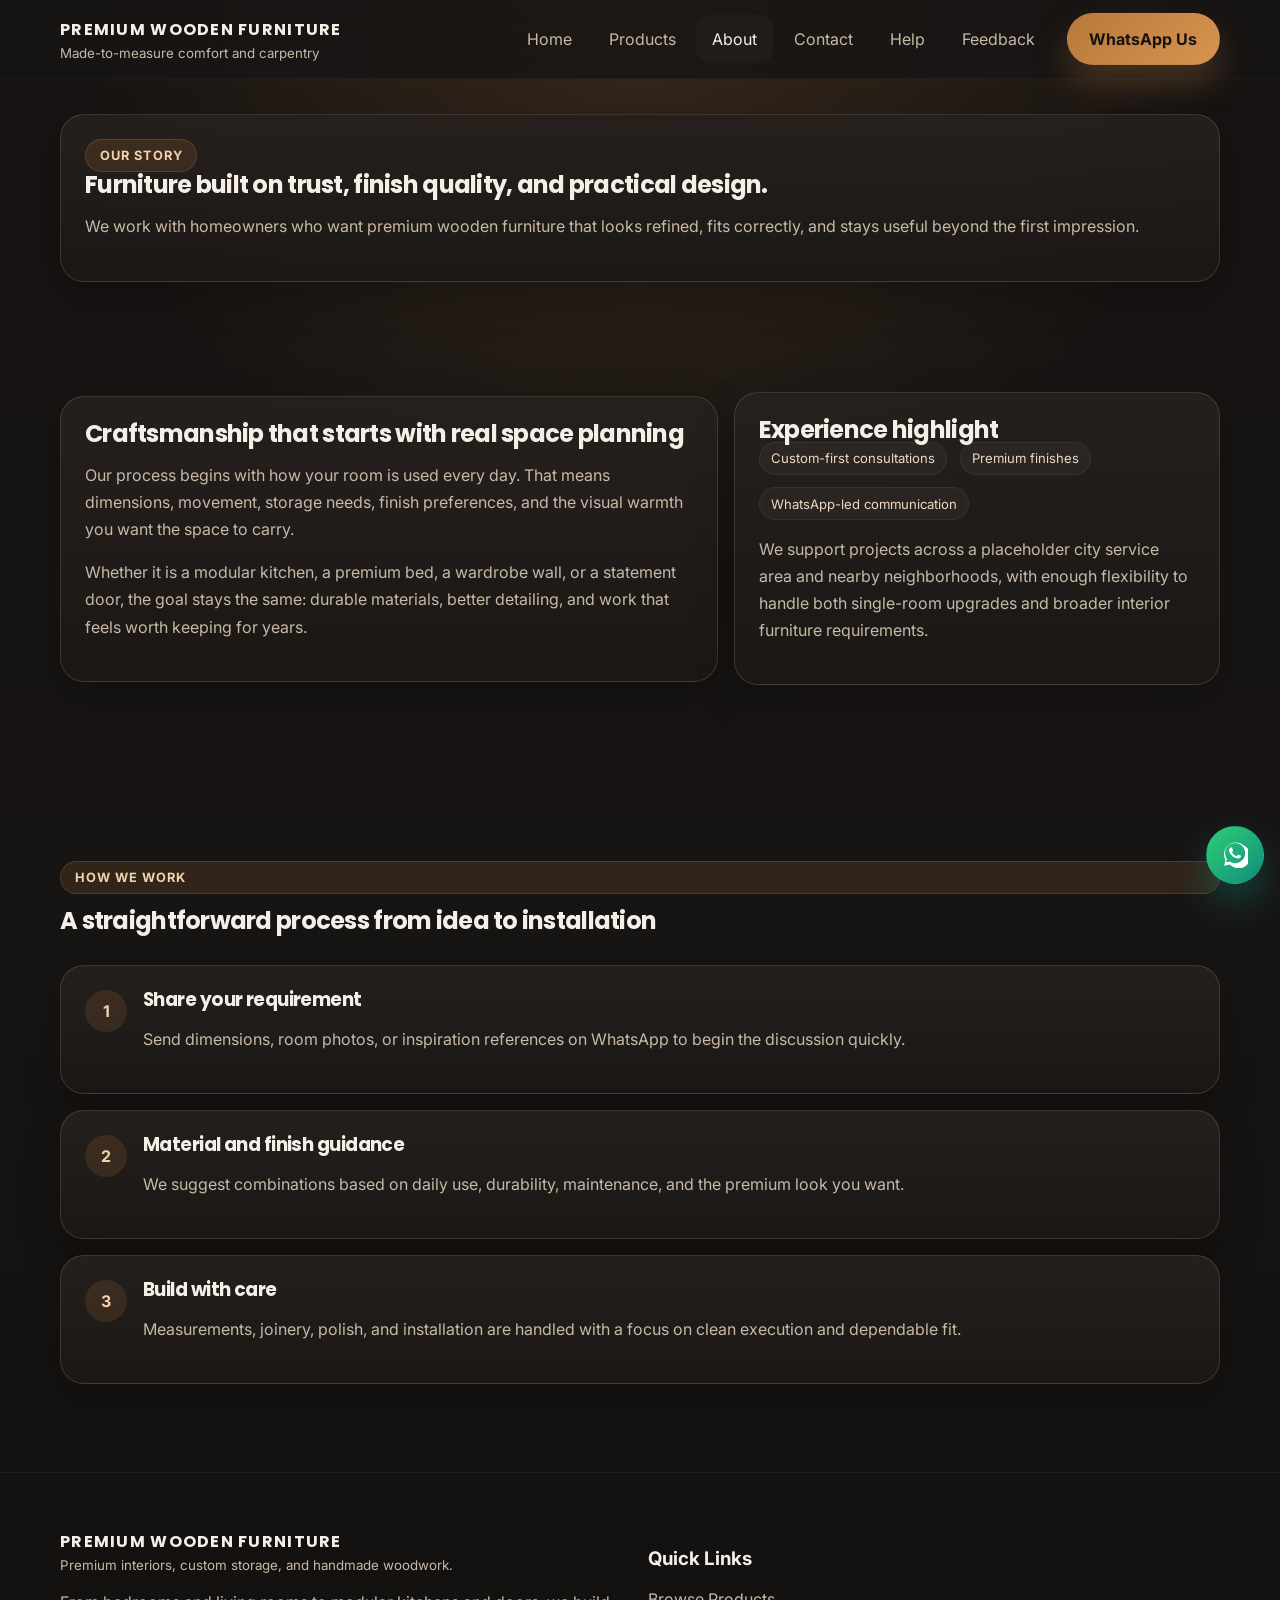
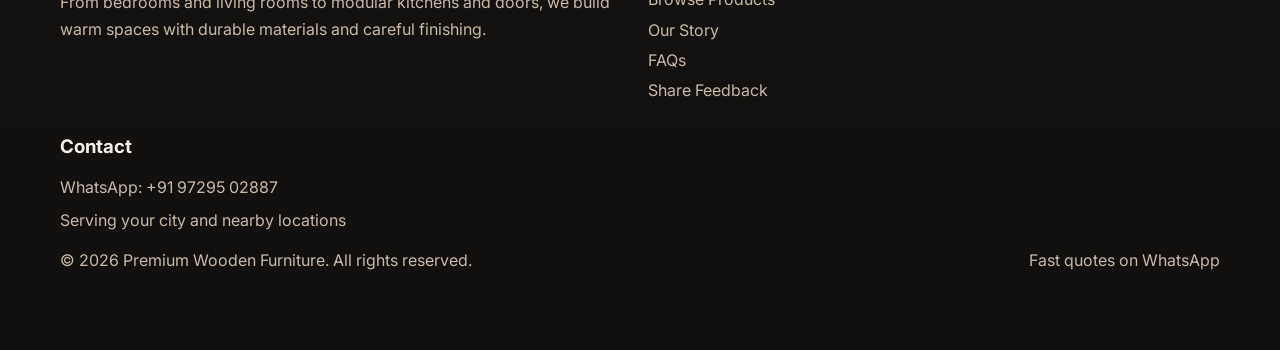
==== about.html @ 40e592d2 "Add files" ====
<!DOCTYPE html>
<html lang="en">
  <head>
    <meta charset="UTF-8">
    <meta name="viewport" content="width=device-width, initial-scale=1.0">
    <meta name="description" content="Learn about the craftsmanship, quality, and custom approach behind Premium Wooden Furniture.">
    <title>About | Premium Wooden Furniture</title>
    <link rel="preconnect" href="https://fonts.googleapis.com">
    <link rel="preconnect" href="https://fonts.gstatic.com" crossorigin>
    <link href="https://fonts.googleapis.com/css2?family=Inter:wght@400;500;600;700&family=Poppins:wght@500;600;700;800&display=swap" rel="stylesheet">
    <link rel="stylesheet" href="style.css">
  </head>
  <body data-page="about">
    <div id="site-header"></div>
    <main>
      <section class="page-hero">
        <div class="container">
          <div class="panel" data-reveal>
            <span class="eyebrow">Our story</span>
            <h1>Furniture built on trust, finish quality, and practical design.</h1>
            <p class="lede">We work with homeowners who want premium wooden furniture that looks refined, fits correctly, and stays useful beyond the first impression.</p>
          </div>
        </div>
      </section>
      <section class="section">
        <div class="container split-grid">
          <div class="panel" data-reveal>
            <h2>Craftsmanship that starts with real space planning</h2>
            <p>Our process begins with how your room is used every day. That means dimensions, movement, storage needs, finish preferences, and the visual warmth you want the space to carry.</p>
            <p>Whether it is a modular kitchen, a premium bed, a wardrobe wall, or a statement door, the goal stays the same: durable materials, better detailing, and work that feels worth keeping for years.</p>
          </div>
          <div class="panel" data-reveal>
            <h2>Experience highlight</h2>
            <div class="badge-row">
              <span class="badge">Custom-first consultations</span>
              <span class="badge">Premium finishes</span>
              <span class="badge">WhatsApp-led communication</span>
            </div>
            <p>We support projects across a placeholder city service area and nearby neighborhoods, with enough flexibility to handle both single-room upgrades and broader interior furniture requirements.</p>
          </div>
        </div>
      </section>
      <section class="section">
        <div class="container">
          <div class="section-heading" data-reveal>
            <span class="eyebrow">How we work</span>
            <h2>A straightforward process from idea to installation</h2>
          </div>
          <div class="timeline">
            <div class="panel timeline-step" data-reveal>
              <strong>1</strong>
              <div>
                <h3>Share your requirement</h3>
                <p>Send dimensions, room photos, or inspiration references on WhatsApp to begin the discussion quickly.</p>
              </div>
            </div>
            <div class="panel timeline-step" data-reveal>
              <strong>2</strong>
              <div>
                <h3>Material and finish guidance</h3>
                <p>We suggest combinations based on daily use, durability, maintenance, and the premium look you want.</p>
              </div>
            </div>
            <div class="panel timeline-step" data-reveal>
              <strong>3</strong>
              <div>
                <h3>Build with care</h3>
                <p>Measurements, joinery, polish, and installation are handled with a focus on clean execution and dependable fit.</p>
              </div>
            </div>
          </div>
        </div>
      </section>
    </main>
    <div id="site-footer"></div>
    <div id="floating-whatsapp"></div>
    <script src="script.js"></script>
  </body>
</html>
---- style.css ----
:root {
  --bg: #171514;
  --bg-elevated: #201d1b;
  --surface: rgba(34, 30, 28, 0.92);
  --surface-soft: rgba(44, 39, 36, 0.78);
  --text: #f6efe8;
  --muted: #c8b9a7;
  --accent: #b7793b;
  --accent-strong: #d69450;
  --accent-soft: rgba(183, 121, 59, 0.16);
  --border: rgba(214, 182, 146, 0.18);
  --shadow-soft: 0 16px 40px rgba(0, 0, 0, 0.22);
  --radius-md: 24px;
  --container: min(1160px, calc(100% - 2rem));
  --transition: 220ms ease;
  --heading-font: "Poppins", "Segoe UI", sans-serif;
  --body-font: "Inter", "Segoe UI", sans-serif;
}

*,
*::before,
*::after {
  box-sizing: border-box;
}

html {
  scroll-behavior: smooth;
}

body {
  margin: 0;
  min-height: 100vh;
  font-family: var(--body-font);
  color: var(--text);
  background:
    radial-gradient(circle at top, rgba(183, 121, 59, 0.2), transparent 28%),
    linear-gradient(180deg, #161312 0%, #171514 44%, #12100f 100%);
}

img {
  display: block;
  max-width: 100%;
}

a {
  color: inherit;
  text-decoration: none;
}

button,
input,
textarea {
  font: inherit;
}

button {
  cursor: pointer;
}

:focus-visible {
  outline: 3px solid rgba(214, 148, 80, 0.95);
  outline-offset: 3px;
}

.container {
  width: var(--container);
  margin: 0 auto;
}

.section,
.hero {
  padding: 4.5rem 0;
}

.section-tight {
  padding: 2.25rem 0;
}

.eyebrow {
  display: inline-flex;
  align-items: center;
  gap: 0.5rem;
  padding: 0.5rem 0.85rem;
  border-radius: 999px;
  background: var(--accent-soft);
  color: #f3d2ae;
  border: 1px solid rgba(214, 148, 80, 0.2);
  font-size: 0.8rem;
  font-weight: 700;
  letter-spacing: 0.08em;
  text-transform: uppercase;
}

.section-heading {
  display: grid;
  gap: 0.85rem;
  margin-bottom: 2rem;
}

.section-heading h1,
.section-heading h2,
.section-heading h3,
.hero-copy h1,
.panel h1,
.panel h2,
.panel h3,
.feedback-card h2,
.product-card h3,
.category-card h3,
.service-card h3,
.testimonial-card h3,
.contact-card h3 {
  margin: 0;
  font-family: var(--heading-font);
  line-height: 1.05;
  letter-spacing: -0.03em;
}

.section-heading p,
.lede,
.text-muted,
.panel p,
.category-card p,
.service-card p,
.testimonial-card p,
.contact-card p,
.product-card p,
.faq-answer,
.form-note {
  color: var(--muted);
  line-height: 1.7;
}

.site-header {
  position: sticky;
  top: 0;
  z-index: 40;
  backdrop-filter: blur(18px);
  background: rgba(23, 21, 20, 0.8);
  border-bottom: 1px solid rgba(255, 255, 255, 0.04);
}

.header-inner {
  display: flex;
  align-items: center;
  justify-content: space-between;
  gap: 1rem;
  min-height: 78px;
}

.header-right {
  display: flex;
  align-items: center;
  gap: 0.8rem;
}

.brand {
  display: inline-grid;
  gap: 0.2rem;
}

.brand-mark {
  font-family: var(--heading-font);
  font-weight: 700;
  letter-spacing: 0.08em;
  text-transform: uppercase;
}

.brand small {
  color: var(--muted);
}

.nav-toggle {
  display: inline-flex;
  align-items: center;
  justify-content: center;
  width: 46px;
  height: 46px;
  border-radius: 50%;
  border: 1px solid var(--border);
  background: var(--surface);
  color: var(--text);
}

.nav-toggle svg {
  width: 20px;
  height: 20px;
}

.site-nav {
  position: absolute;
  left: 0;
  right: 0;
  top: 100%;
  display: grid;
  gap: 0.4rem;
  padding: 1rem;
  background: rgba(22, 19, 18, 0.98);
  border-bottom: 1px solid var(--border);
  transform-origin: top;
  transition: transform var(--transition), opacity var(--transition);
}

.site-nav[data-open="false"] {
  opacity: 0;
  pointer-events: none;
  transform: scaleY(0.92);
}

.site-nav a {
  padding: 0.9rem 1rem;
  border-radius: 14px;
  color: var(--muted);
  transition: background var(--transition), color var(--transition);
}

.site-nav a:hover,
.site-nav a[aria-current="page"] {
  background: var(--surface);
  color: var(--text);
}

.header-cta {
  display: none;
}

.button,
.button-outline,
.floating-whatsapp {
  display: inline-flex;
  align-items: center;
  justify-content: center;
  gap: 0.6rem;
  padding: 0.95rem 1.35rem;
  border-radius: 999px;
  border: 1px solid transparent;
  font-weight: 700;
  transition: transform var(--transition), box-shadow var(--transition), background var(--transition), border-color var(--transition);
}

.button {
  background: linear-gradient(135deg, var(--accent) 0%, var(--accent-strong) 100%);
  color: #171210;
  box-shadow: 0 18px 34px rgba(183, 121, 59, 0.3);
}

.button-outline {
  border-color: var(--border);
  background: rgba(255, 255, 255, 0.02);
  color: var(--text);
}

.button:hover,
.button-outline:hover,
.floating-whatsapp:hover,
.button:focus-visible,
.button-outline:focus-visible,
.floating-whatsapp:focus-visible {
  transform: translateY(-2px);
}

.floating-whatsapp {
  position: fixed;
  right: 1rem;
  bottom: 1rem;
  z-index: 45;
  width: 58px;
  height: 58px;
  padding: 0;
  background: linear-gradient(135deg, #2dcf73 0%, #128c7e 100%);
  color: white;
  box-shadow: 0 18px 36px rgba(18, 140, 126, 0.38);
}

.hero-grid,
.split-grid,
.grid,
.card-grid,
.products-grid,
.gallery-grid,
.footer-grid,
.hero-showcase,
.timeline,
.form-grid {
  display: grid;
  gap: 1rem;
}

.hero-copy,
.hero-card,
.panel,
.contact-card,
.faq-item,
.feedback-card,
.product-card,
.category-card,
.service-card,
.testimonial-card,
.gallery-card {
  background: linear-gradient(180deg, rgba(38, 33, 30, 0.96), rgba(28, 24, 22, 0.96));
  border: 1px solid var(--border);
  border-radius: var(--radius-md);
  box-shadow: var(--shadow-soft);
}

.hero-copy,
.hero-card,
.panel,
.contact-card,
.faq-item,
.feedback-card,
.category-card,
.service-card,
.testimonial-card,
.cta-panel {
  padding: 1.5rem;
}

.hero-copy h1 {
  margin: 0.85rem 0 1rem;
  font-size: clamp(2.2rem, 8.8vw, 4.15rem);
  line-height: 0.97;
  letter-spacing: -0.05em;
}

.hero-copy p {
  max-width: 60ch;
  margin-bottom: 1.6rem;
  font-size: 1.05rem;
}

.hero-actions,
.button-row,
.badge-row,
.filters,
.footer-meta {
  display: flex;
  flex-wrap: wrap;
  gap: 0.8rem;
}

.hero-showcase img,
.category-card img,
.product-card img,
.gallery-card img {
  width: 100%;
  object-fit: cover;
}

.hero-showcase img,
.product-card img {
  aspect-ratio: 4 / 3;
}

.hero-showcase {
  grid-template-columns: minmax(0, 1.18fr) minmax(0, 0.82fr);
  align-items: stretch;
}

.hero-showcase-main,
.hero-showcase-stack {
  min-width: 0;
}

.hero-showcase-main img,
.hero-showcase-stack img {
  height: 100%;
  border-radius: 24px;
}

.hero-showcase-main img {
  aspect-ratio: 4 / 5;
}

.hero-showcase-stack {
  display: grid;
  gap: 1rem;
}

.hero-showcase-stack img {
  aspect-ratio: 4 / 2.35;
}

.category-card img {
  aspect-ratio: 5 / 4;
  margin-bottom: 1rem;
  border-radius: 20px;
}

.badge {
  display: inline-flex;
  align-items: center;
  padding: 0.45rem 0.7rem;
  border-radius: 999px;
  background: rgba(255, 255, 255, 0.04);
  border: 1px solid rgba(255, 255, 255, 0.06);
  font-size: 0.82rem;
  color: #efd9c2;
}

.product-card {
  overflow: hidden;
  transition: transform var(--transition), box-shadow var(--transition), border-color var(--transition), opacity var(--transition);
}

.product-card:hover,
.product-card:focus-within {
  transform: translateY(-5px);
  border-color: rgba(214, 148, 80, 0.4);
  box-shadow: 0 24px 60px rgba(183, 121, 59, 0.15);
}

.product-body {
  display: grid;
  gap: 0.85rem;
  padding: 1.1rem;
}

.product-id {
  color: #f3d2ae;
  font-size: 0.82rem;
  font-weight: 700;
  letter-spacing: 0.08em;
  text-transform: uppercase;
}

.filter-chip {
  padding: 0.7rem 1rem;
  border-radius: 999px;
  border: 1px solid var(--border);
  background: rgba(255, 255, 255, 0.02);
  color: var(--text);
}

.filter-chip[aria-pressed="true"] {
  background: var(--accent-soft);
  border-color: rgba(214, 148, 80, 0.4);
}

.filters + .products-grid {
  margin-top: 2.5rem;
}

.product-price {
  display: block;
  font-size: 1rem;
  color: var(--text);
}

.product-description {
  margin: 0;
  font-size: 0.92rem;
  color: var(--muted);
  white-space: nowrap;
  overflow: hidden;
  text-overflow: ellipsis;
}

.fade-in {
  animation: fadeIn 260ms ease;
}

@keyframes fadeIn {
  from { opacity: 0; transform: translateY(8px); }
  to { opacity: 1; transform: translateY(0); }
}

.gallery-card {
  overflow: hidden;
}

.gallery-card img {
  aspect-ratio: 1 / 1;
}

.gallery-card figcaption {
  padding: 0.95rem 1rem;
  color: var(--muted);
}

.page-hero {
  padding: 2.2rem 0 1.4rem;
}

.cta-panel {
  background:
    linear-gradient(135deg, rgba(183, 121, 59, 0.18), rgba(27, 23, 21, 0.98)),
    rgba(34, 30, 28, 0.92);
}

.timeline-step {
  display: grid;
  grid-template-columns: auto 1fr;
  gap: 1rem;
  align-items: start;
}

.timeline-step strong {
  display: inline-flex;
  align-items: center;
  justify-content: center;
  width: 42px;
  height: 42px;
  border-radius: 50%;
  background: var(--accent-soft);
  color: #f3d2ae;
}

.faq-item {
  overflow: hidden;
}

.faq-question {
  width: 100%;
  display: flex;
  justify-content: space-between;
  gap: 1rem;
  align-items: center;
  padding: 0;
  border: 0;
  background: transparent;
  color: var(--text);
  text-align: left;
}

.faq-question span:first-child {
  font-family: var(--heading-font);
  font-size: 1.05rem;
  font-weight: 600;
}

.faq-answer {
  max-height: 0;
  overflow: hidden;
  transition: max-height 260ms ease;
}

.faq-item[data-open="true"] .faq-answer {
  max-height: 220px;
  margin-top: 0.9rem;
}

.faq-icon {
  width: 32px;
  height: 32px;
  border-radius: 50%;
  background: var(--accent-soft);
  display: inline-flex;
  align-items: center;
  justify-content: center;
}

.field {
  display: grid;
  gap: 0.45rem;
}

.field label {
  font-weight: 600;
}

.field input,
.field textarea {
  width: 100%;
  padding: 0.95rem 1rem;
  border-radius: 16px;
  border: 1px solid var(--border);
  background: rgba(255, 255, 255, 0.03);
  color: var(--text);
}

.field textarea {
  min-height: 170px;
  resize: vertical;
}

.error-message {
  min-height: 1.2em;
  color: #ffb3a0;
}

.success-message {
  padding: 0.9rem 1rem;
  border-radius: 16px;
  border: 1px solid rgba(45, 207, 115, 0.28);
  background: rgba(45, 207, 115, 0.12);
  color: #d9ffea;
}

.site-footer {
  padding: 3.5rem 0 5rem;
  border-top: 1px solid rgba(255, 255, 255, 0.05);
}

.footer-links {
  display: grid;
  gap: 0.65rem;
}

.footer-links a,
.footer-meta a {
  color: var(--muted);
}

.footer-meta {
  justify-content: space-between;
  margin-top: 1rem;
  color: var(--muted);
}

[data-reveal] {
  opacity: 0;
  transform: translateY(24px);
  transition: opacity 620ms ease, transform 620ms ease;
}

[data-reveal].is-visible {
  opacity: 1;
  transform: translateY(0);
}

@media (min-width: 700px) {
  .hero,
  .section {
    padding: 5.5rem 0;
  }

  .hero-grid,
  .split-grid {
    grid-template-columns: 1.15fr 0.85fr;
    align-items: center;
  }

  .grid-3,
  .card-grid,
  .gallery-grid,
  .products-grid,
  .footer-grid {
    grid-template-columns: repeat(2, minmax(0, 1fr));
  }
}

@media (max-width: 699px) {
  .hero-showcase {
    grid-template-columns: 1fr;
  }

  .hero-showcase-main img,
  .hero-showcase-stack img {
    height: auto;
  }
}

@media (min-width: 920px) {
  .nav-toggle {
    display: none;
  }

  .site-nav,
  .site-nav[data-open="false"] {
    position: static;
    display: flex;
    gap: 0.3rem;
    padding: 0;
    background: transparent;
    border: 0;
    opacity: 1;
    pointer-events: auto;
    transform: none;
  }

  .header-right {
    display: flex;
    align-items: center;
    gap: 1rem;
  }

  .header-cta {
    display: inline-flex;
  }

  .grid-3,
  .card-grid,
  .gallery-grid {
    grid-template-columns: repeat(3, minmax(0, 1fr));
  }

  .products-grid {
    grid-template-columns: repeat(3, minmax(0, 1fr));
  }
}

@media (min-width: 1140px) {
  .products-grid {
    grid-template-columns: repeat(4, minmax(0, 1fr));
  }

  .gallery-grid {
    grid-template-columns: repeat(4, minmax(0, 1fr));
  }
}
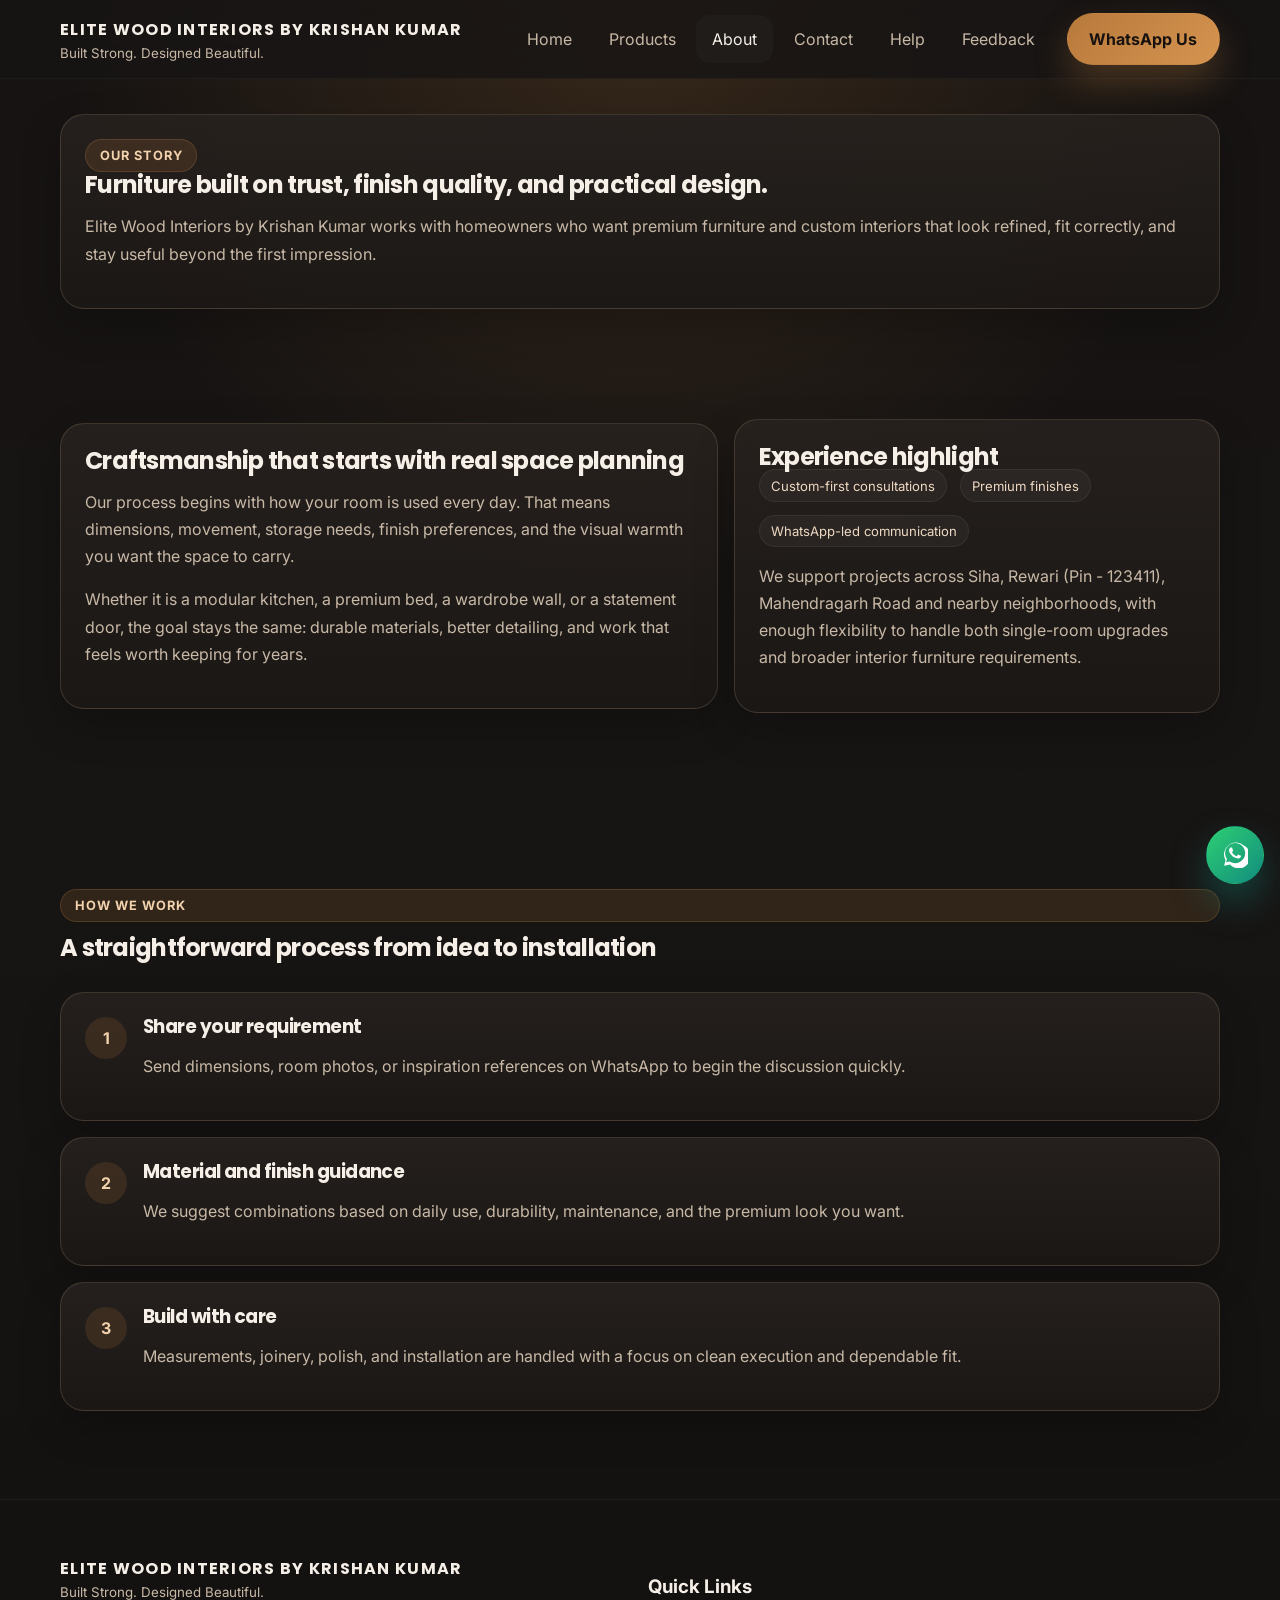
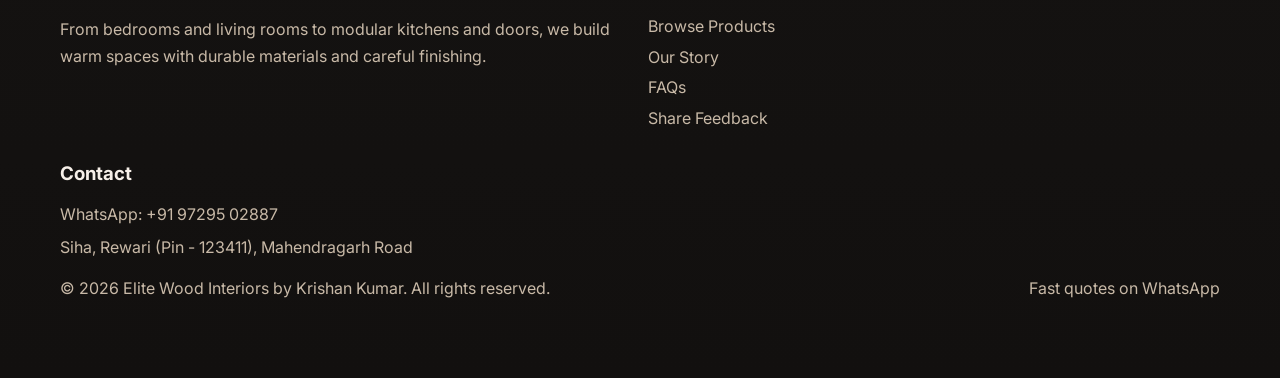
==== commit f839d011: "Add Some feature and change some." ====
--- a/about.html
+++ b/about.html
@@ -3,8 +3,8 @@
   <head>
     <meta charset="UTF-8">
     <meta name="viewport" content="width=device-width, initial-scale=1.0">
-    <meta name="description" content="Learn about the craftsmanship, quality, and custom approach behind Premium Wooden Furniture.">
-    <title>About | Premium Wooden Furniture</title>
+    <meta name="description" content="Learn about the craftsmanship, quality, and custom approach behind Elite Wood Interiors by Krishan Kumar.">
+    <title>Krishan EliteWoodCraft | Premium Furniture &amp; Custom Interiors</title>
     <link rel="preconnect" href="https://fonts.googleapis.com">
     <link rel="preconnect" href="https://fonts.gstatic.com" crossorigin>
     <link href="https://fonts.googleapis.com/css2?family=Inter:wght@400;500;600;700&family=Poppins:wght@500;600;700;800&display=swap" rel="stylesheet">
@@ -18,7 +18,7 @@
           <div class="panel" data-reveal>
             <span class="eyebrow">Our story</span>
             <h1>Furniture built on trust, finish quality, and practical design.</h1>
-            <p class="lede">We work with homeowners who want premium wooden furniture that looks refined, fits correctly, and stays useful beyond the first impression.</p>
+            <p class="lede">Elite Wood Interiors by Krishan Kumar works with homeowners who want premium furniture and custom interiors that look refined, fit correctly, and stay useful beyond the first impression.</p>
           </div>
         </div>
       </section>
@@ -36,7 +36,7 @@
               <span class="badge">Premium finishes</span>
               <span class="badge">WhatsApp-led communication</span>
             </div>
-            <p>We support projects across a placeholder city service area and nearby neighborhoods, with enough flexibility to handle both single-room upgrades and broader interior furniture requirements.</p>
+            <p>We support projects across Siha, Rewari (Pin - 123411), Mahendragarh Road and nearby neighborhoods, with enough flexibility to handle both single-room upgrades and broader interior furniture requirements.</p>
           </div>
         </div>
       </section>
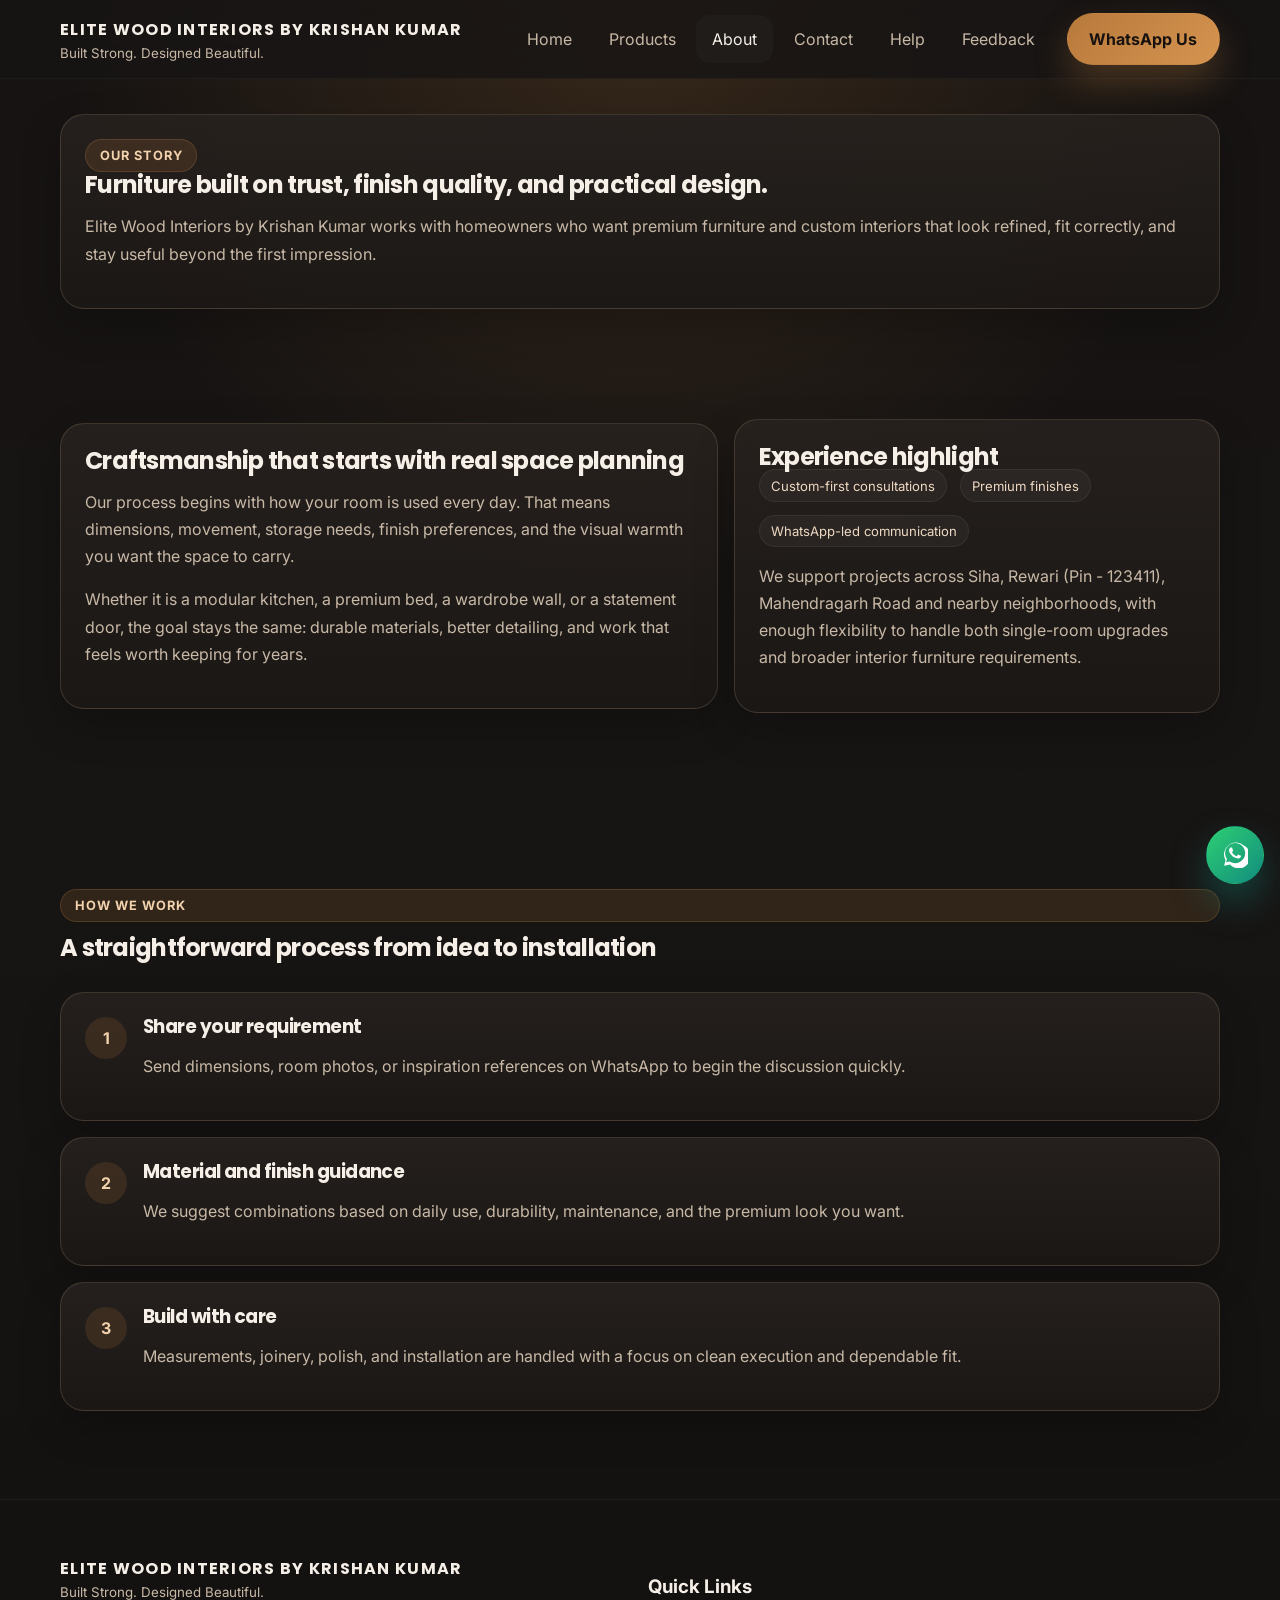
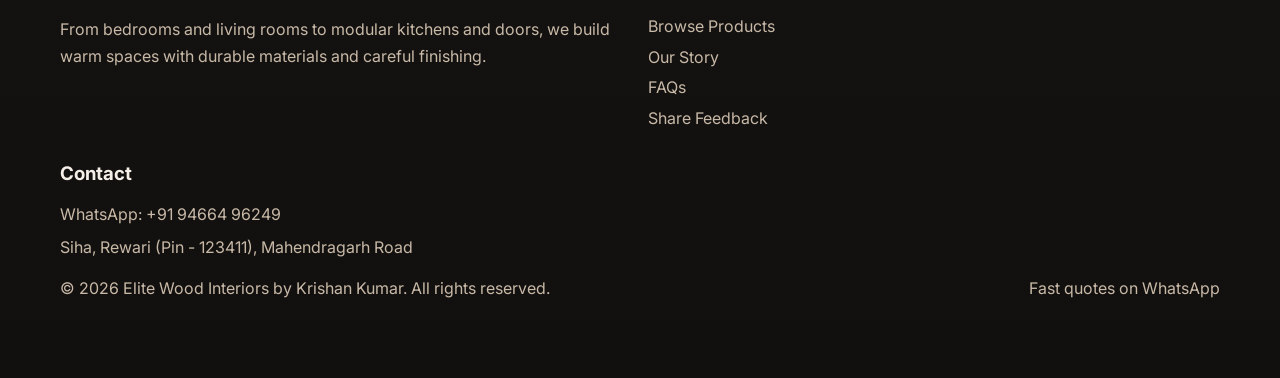
==== commit ae4f3017: "Add adsense code" ====
--- a/about.html
+++ b/about.html
@@ -5,6 +5,7 @@
     <meta name="viewport" content="width=device-width, initial-scale=1.0">
     <meta name="description" content="Learn about the craftsmanship, quality, and custom approach behind Elite Wood Interiors by Krishan Kumar.">
     <title>Krishan EliteWoodCraft | Premium Furniture &amp; Custom Interiors</title>
+    <script src="adsense.js"></script>
     <link rel="preconnect" href="https://fonts.googleapis.com">
     <link rel="preconnect" href="https://fonts.gstatic.com" crossorigin>
     <link href="https://fonts.googleapis.com/css2?family=Inter:wght@400;500;600;700&family=Poppins:wght@500;600;700;800&display=swap" rel="stylesheet">
